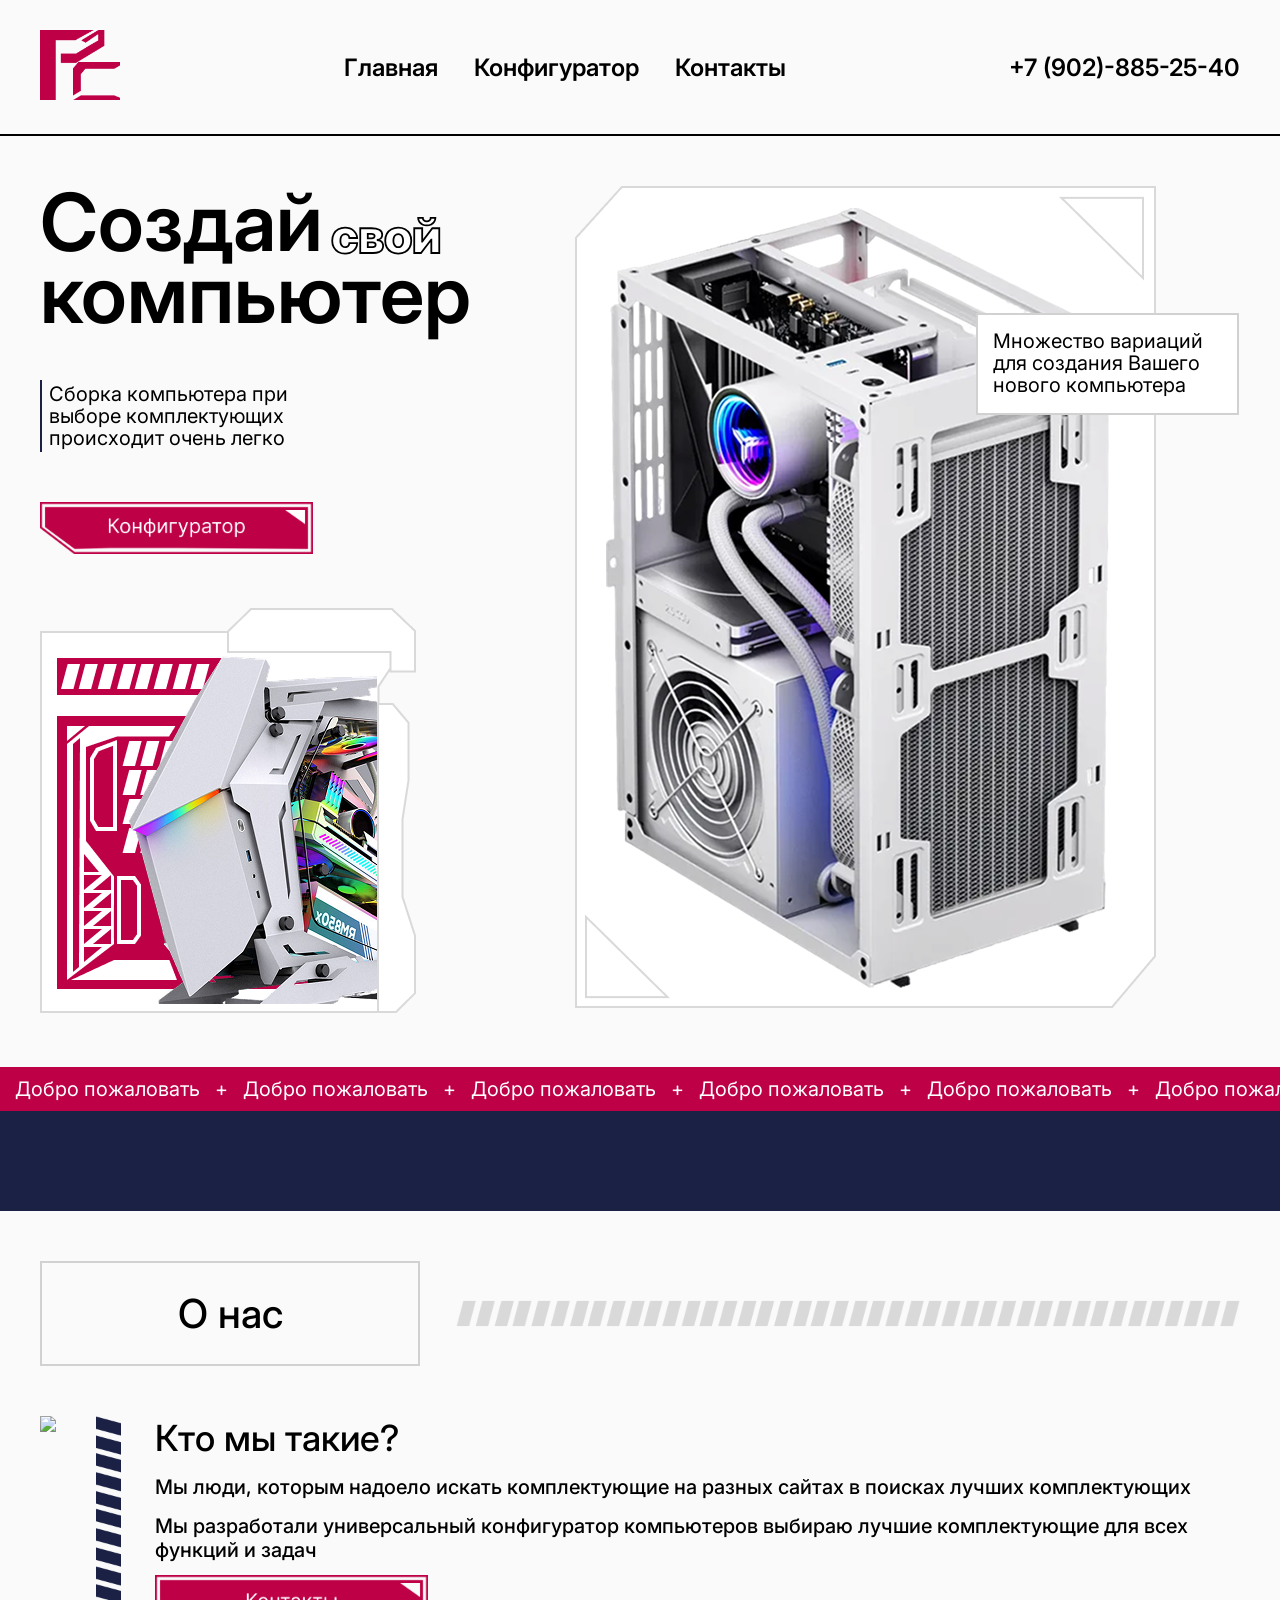
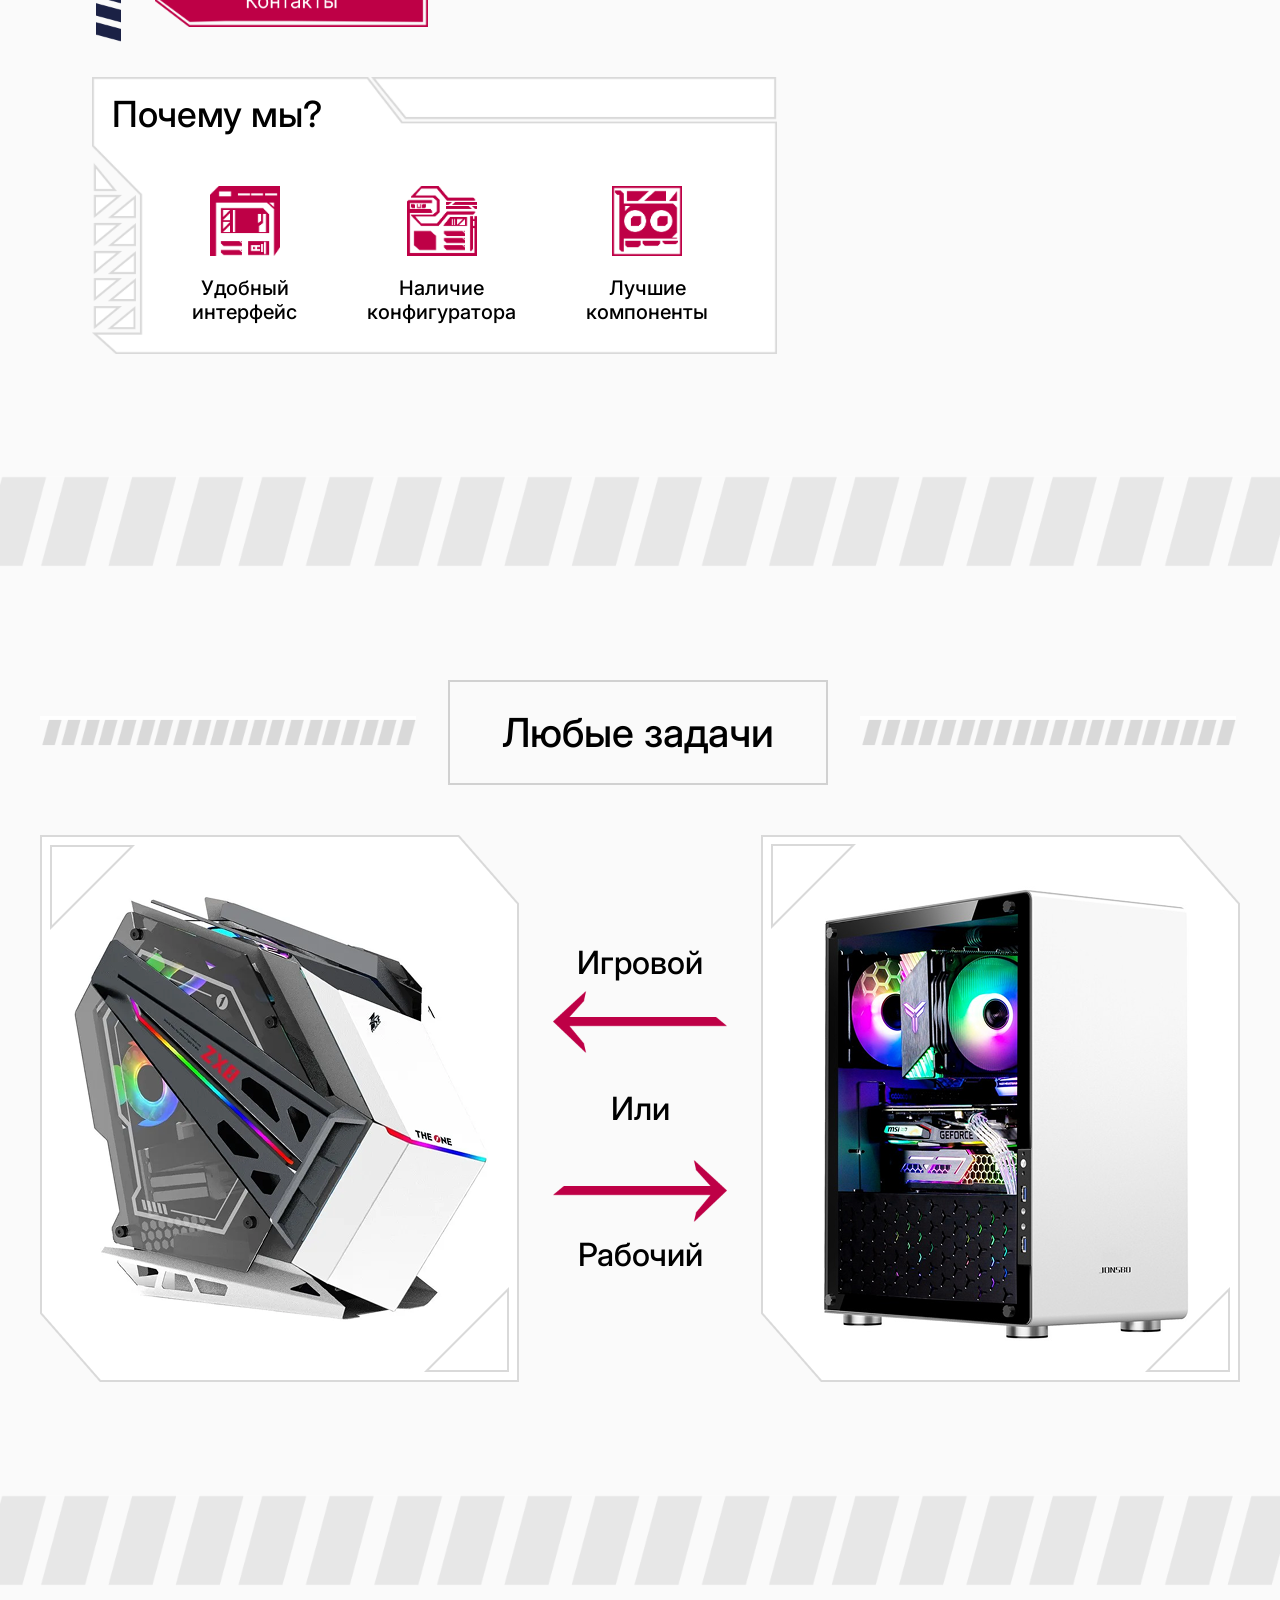
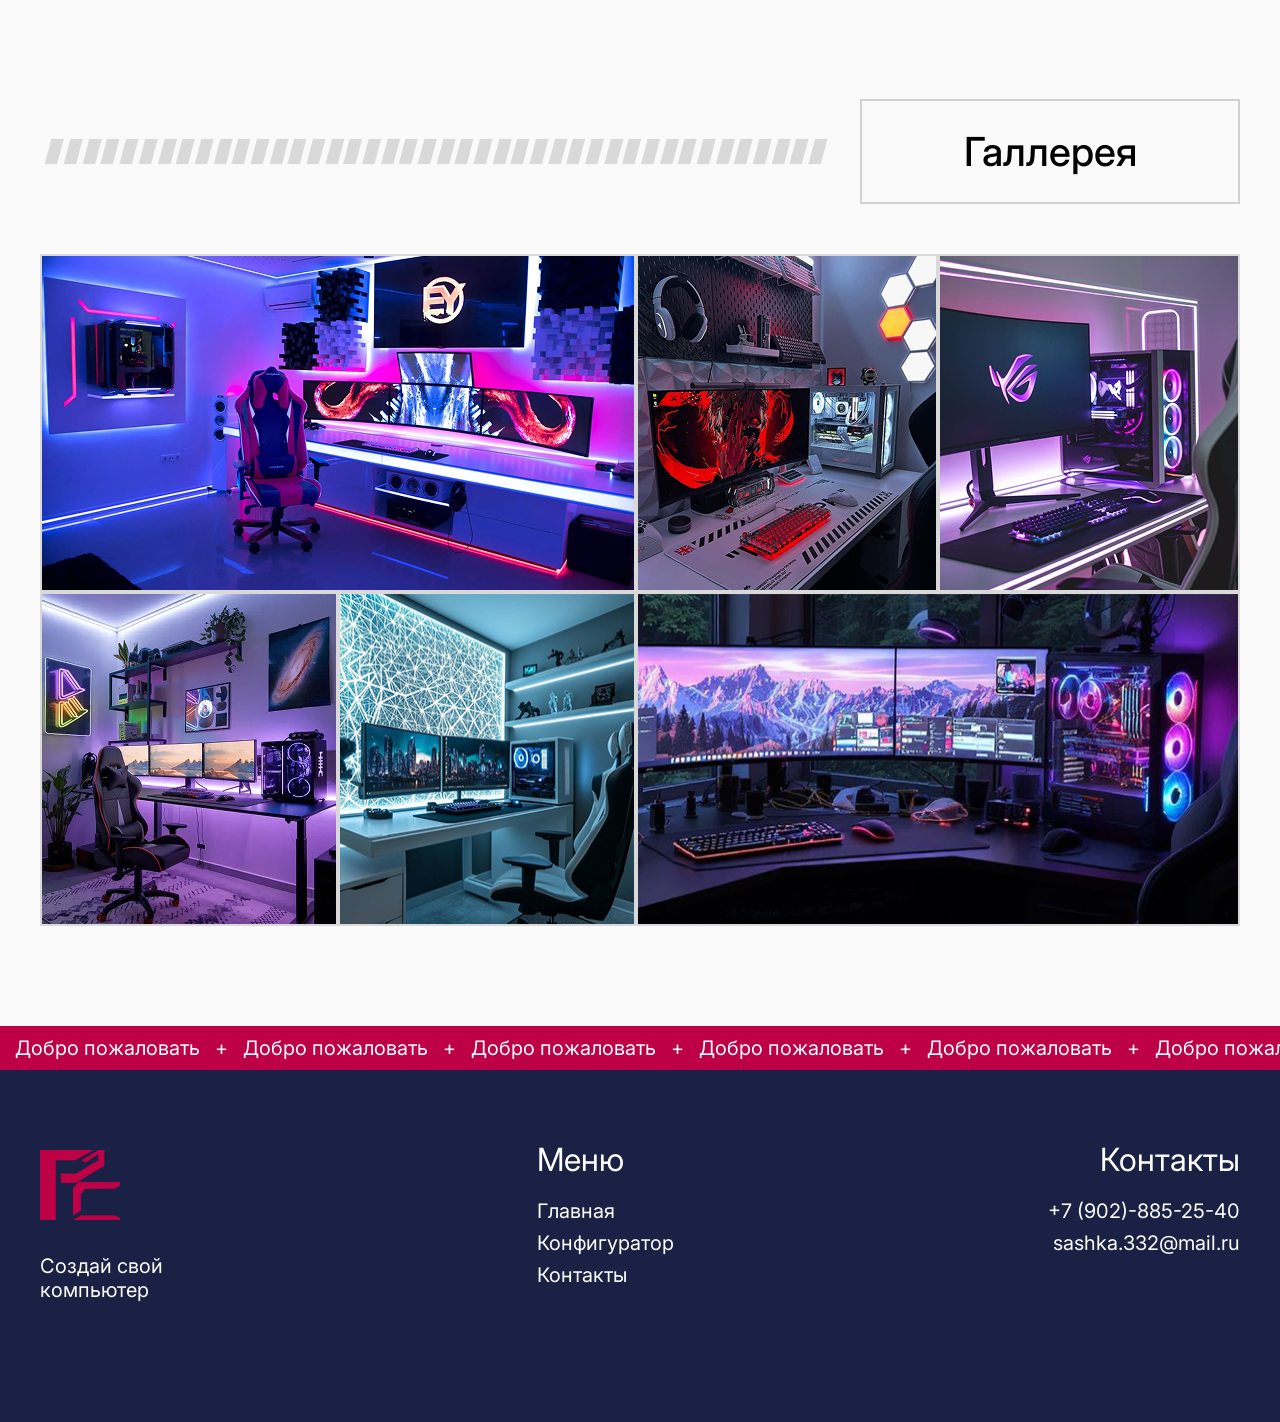
==== index.html @ 6a646ca5 "add" ====
<!DOCTYPE html>
<html lang="ru">
<head>
    <meta charset="UTF-8">
    <meta name="viewport" content="width=device-width, initial-scale=1.0">
    <link rel="stylesheet" href="css/style.css">
    <link rel="stylesheet" href="css/mobileindex.css">
    <title>PC - Главная страница</title>
</head>
<body>
    <!-- Шапка -->
    <header>
        <section class="navbar">
            <div class="main-logo">
                <a href="index.html"><img src="images/Лого.png" height="70px"></a>
            </div>
            <div class="main-menu">
                <a href="index.html">Главная</a>
                <a href="config.html" style="padding-left: 30px; padding-right: 30px;">Конфигуратор</a>
                <a href="contacts.html">Контакты</a>
            </div>
            <div class="main-contacts">
                <a href="tel:+79028852540" class="footer-link">+7 (902)-885-25-40</a>
            </div> 
        </section>
        
    </header>
    <!-- Конец шапки -->
  
    
<!-- Содержание начало -->

    <!--  Тут первый блок  -->
    <section class="coll-two">
        <div class="mainblok-left">
            <div class="main-text">
                <h1>Создай <br> компьютер</h1>
                <p>свой</p>
            </div>
            <div class="stak-and-text">
                <img src="images/палка72.png" height="72px"><p>Сборка компьютера при выборе комплектующих происходит очень легко</p>
            </div>
            <div class="button-img">
                <a href="config.html"><img src="images/Кнопка.png" height="52px"></a>
            </div>
            <img src="images/Фотка поменьше.png" style="margin-top: 50px;">
        </div>
        <div class="mainblok-right">
            <div class="image-from-div"><img src="images/Большая фотка.png"></div>
            <div class="img-border">Множество вариаций<br>для создания Вашего<br>нового компьютера</div>
        </div>
    </section>
    <div class="redline">
        <div class="marquee-one-line">
            <div class="marquee-content" id="marqueeContent">
                <!-- Тут будет текст -->
            </div>
        </div>
    </div>
    <div class="blueline"></div>
    <!--  Конец первого блока  -->

    <!--  Тут второй блок  -->
    <section>
        <div class="coll-two">
            <div class="h2-and-line">
                <h2>О нас</h2>
                <img src="images/ЛинияЗаголовка.png" height="33px" style="padding-left: 32px;"> 
            </div>
        </div>
     
        <div class="coll-two">
            <img src="images/фото.png" height="547px">
            <div>
                <div class="about-block">
                    <img src="images/ГоризонтальнаяЛиния.png" width="33px" height="230px">
                    <div class="texttxet">
                        <h3>Кто мы такие?</h3>
                        <p>Мы люди, которым надоело искать комплектующие на разных сайтах в поисках лучших комплектующих</p>
                        <p>Мы разработали универсальный конфигуратор компьютеров выбираю лучшие комплектующие для всех функций и задач</p>
                        <div style="padding-top: 13px;">
                            <a href="contacts.html"><img src="images/КнопкаКонтакты.png" height="52px"></a>
                        </div>
                    </div>
                </div>
                <div class="whyWe-block">
                    <h3>Почему мы?</h3>
                    <div class="icons">
                        <div class="icons-individual">
                            <img src="images/Иконка _Удобный интерфейс_.png" width="70px">
                            <p>Удобный<br>интерфейс</p>
                        </div>
                        <div class="icons-individual" style="margin-left: 70px; margin-right: 70px;">
                            <img src="images/Иконка _Наличие конфигуратора_.png" width="70px">
                            <p>Наличие<br>конфигуратора</p>
                        </div>
                        <div class="icons-individual">
                            <img src="images/Иконка _Лучшие компононты_.png" width="70px">
                            <p>Лучшие<br>компоненты</p>
                        </div>
                    </div>
                </div>
            </div>
        </div>
    </section>
    <!--  Конец второго блока  -->

    <div class="shadow-line"></div>

    <!--  Начало третьего блока  -->
    <section>
        <div class="line-h2-line">
            <img src="images/МаленькаяЛиния.png" height="33px" style="padding-right: 32px;">
            <h2>Любые задачи</h2>
            <img src="images/МаленькаяЛиния.png" height="33px" style="padding-left: 32px;">
        </div>
        <div class="image-text-image">
            <img src="images/ИгровойПК.png">
            <div class="center-elements">
                <p style="margin-bottom: 9px;">Игровой</p>
                <img src="images/СтрелочкаНалево.png" height="62px">
                <p>Или</p>
                <img src="images/СтрелочкаНаправо.png" height="62px">
                <p style="margin-top: 9px;">Рабочий</p>
            </div>
            <img src="images/РабочийПК.png">
        </div>
    </section>
    <!--  Конец третьего блока  -->

    <div class="shadow-line"></div>

    <!--  Начало четвёртого блока  -->
    <section>
        <div class="coll-two">
            <div class="h2-and-line">
                <img src="images/ЛинияЗаголовка.png" height="33px" style="padding-right: 32px;"> 
                <h2>Галлерея</h2>
            </div>
        </div>
        <div>
            <div class="images" style="margin-top: 50px;">
                <img src="images/img1.png">
                <img src="images/img2.png">
                <img src="images/img3.png">
            </div>
            <div class="images">
                <img src="images/img4.png">
                <img src="images/img5.png">
                <img src="images/img6.png">
            </div>
        </div>
    </section>
    <!--  Конец четвёртого блока  -->

<!--  Конец содержания  -->
    <!--  Подвал  -->
    <footer>
        <div class="redline">
            <div class="marquee-one-line">
                <div class="marquee-content" id="marqueeContent2">
                    <!-- Тут будет текст -->
                </div>
            </div>
        </div>
        <div class="content-footer">
            <div class="div-with-logo">
                <div class="main-logo">
                    <a href="index.html"><img src="images/Лого.png" height="70px"></a>
                </div>
                <p>Создай свой<br>компьютер</p>
            </div>
            <div class="footer-menu1">
                <h4>Меню</h4>
                <nav>  
                    <ul class="footer-menu">  
                        <li class="footer-menu-item">
                            <a href="index.html" class="footer-link">Главная</a>
                        </li>  
                        <li class="footer-menu-item">
                            <a href="config.html" class="footer-link">Конфигуратор</a>
                        </li>  
                        <li class="footer-menu-item">
                            <a href="contacts.html" class="footer-link">Контакты</a>
                        </li>  
                    </ul>  
                </nav>  
            </div>
            <div class="footer-menu2">
                <h4>Контакты</h4>
                <nav>  
                    <ul class="footer-menu">  
                        <li class="footer-menu-item">
                            <a href="tel:+79028852540" class="footer-link">+7 (902)-885-25-40</a>
                        </li>  
                        <li class="footer-menu-item">
                            <a href="mailto:sashka.332@mail.ru" class="footer-link">sashka.332@mail.ru</a>
                        </li>   
                    </ul>  
                </nav>  
            </div>
        </div>
    </footer>
    <!--  Подвал  -->

    <script src="js/scripts.js"></script>
</body>
</html>
---- css/style.css ----
@import url('https://fonts.googleapis.com/css2?family=Inter:ital,opsz,wght@0,14..32,100..900;1,14..32,100..900&display=swap');
* {
    font-family: "Inter", sans-serif;
}

body {
    background-color: #fafafa;
    width: 100%;
    margin: 0px;
}

section {
    width: 1200px;
    margin-left: auto;
    margin-right: auto;
}

.coll-two {
    margin-top: 50px;
    display: flex;
    flex-direction: row;
}

.main-text {
    display: flex;
}

.main-text p {
    color: #fff;
    font-size: 48px;
    font-weight: 800;
    margin-top: 20px;
    margin-left: -140px;
    -webkit-text-stroke: 1.8px #000;
}

h1 {
    font-size: 80px;
    font-weight: 600;
    line-height: 90%;
    margin: 0px;
}

h2 {
    font-size: 40px;
    font-weight: 500;
    border: #d1d1d1 2px solid;
    width: 376px;
    text-align: center;
    padding-top: 26px;
    padding-bottom: 26px;
    margin: 0px;
}

h3 {
    font-size: 36px;
    font-weight: 500;
    margin: 0;
}

.stak-and-text {
    width: 250px;
    height: 72px;
    margin-top: 50px;
    font-size: 20px;
    line-height: 110%;
    display: flex;
}

.stak-and-text p {
    margin: auto;
}

.stak-and-text img {
    padding-right: 7px;
}

.button-img{
    margin-top: 50px;
}

.mainblok-right {
    display: flex;
    margin-left: 93px;
}
.img-border {
    width: 230px;
    height: 70px;
    font-size: 20px;
    font-weight: 400;
    line-height: 110%;
    background-color: #fff;
    border: 2px #d1d1d1 solid;
    padding-left: 15px;
    padding-top: 15px;
    padding-bottom: 13px;
    padding-right: 14px;
    margin-left: -180px;
    margin-top: 127px;
}

.image-from-div {
    margin-left: 40px;
}

.redline {
    background-color: #BE0046;
    padding-top: 10px;
    padding-bottom: 10px;
    margin-top: 50px;
}

.redline p {
   color: #fff; 
   font-size: 20px; 
   line-height: 100%; 
   letter-spacing: 7px;
   text-align: center; 
}

.blueline {
    height: 100px;
    background-color: #1B2145;
}

.h2-and-line {
    display: flex;
    align-items: center;
}

.about-block {
    display: flex;
    margin-left: 36px;
}

.about-block p {
    font-size: 20px;
    font-weight: 500;
    margin: 0;
    padding-top: 15px;
}
.texttxet {
    padding-left: 30px;
}
.whyWe-block {
    background-image: url(../images/ПочемуМы.png);
    background-size: contain;
    background-repeat: no-repeat;
    margin-left: 36px;
    margin-top: 31px;
    width: 685px;
    height: 277px;
}

.whyWe-block h3{
    padding-top: 15px;
    padding-left: 20px;
}
.icons {
    display: flex;
    margin-left: 100px;
    margin-top: 50px;
}

.icons-individual {
    text-align: center;
    font-size: 20px;
    font-weight: 500;
}

.icons-individual p{
    margin: 0;
    padding-top: 15px;
}

.shadow-line {
    margin-top: 100px;
    margin-bottom: 100px;
    height: 117px;
    background-image: url(../images/Разделение.png);
    background-size: cover;
}

.line-h2-line {
    display: flex;
    align-items: center;
}


/**/
        
        .marquee-content {
            display: inline-block;
            white-space: nowrap;
            animation: scroll 250s linear infinite;
        }
        
        .text-item {
            display: inline-block;
            color: white;
            font-size: 20px;
            font-weight: 400;
            padding: 0 15px;
        }
        
        .plus-item {
            display: inline-block;
            color: #fff;
            font-size: 20px;
            font-weight: 400;
            margin: 0;
            animation: pulse 1s infinite alternate;
        }
        
        @keyframes scroll {
            0% {
                transform: translateX(0);
            }
            100% {
                transform: translateX(-50%);
            }
        }
        
        
        /* Градиентные края */
        .marquee-one-line::before {
            content: '';
            position: absolute;
            top: 0;
            left: 0;
            width: 100px;
            height: 100%;
            z-index: 2;
            pointer-events: none;
        }
        
        .marquee-one-line::after {
            content: '';
            position: absolute;
            top: 0;
            right: 0;
            width: 100px;
            height: 100%;
            z-index: 2;
            pointer-events: none;
        }

.image-text-image {
    display: flex;
    align-items: center;
    margin-top: 50px;
}

.center-elements {
    align-items: center;
    margin-left: 34px;
    margin-right: 34px;
}
.center-elements p{
    font-size: 32px;
    font-weight: 500;
    text-align: center;
}
.images {
    display: flex;
}

footer  {
    background-color: #1B2145;
}

.content-footer {
    display: flex;
    margin: auto;
    width: 1200px;
}

.div-with-logo p{
    font-size: 20px;
    font-weight: 400;
    color: #fff;
}

.footer-menu1 {
    margin-left: auto;
    margin-right: auto;
}

.footer-menu1 h4{
    font-size: 32px;
    font-weight: 400;
    color: #fff;
    margin-top: 0;
    margin-bottom: 20px;
}

.footer-menu1 a{
    font-size: 20px;
    font-weight: 400;
    color: #fff;

}
.footer-menu2 {
    text-align: right;
}

.footer-menu2 h4{
    font-size: 32px;
    font-weight: 400;
    color: #fff;
    margin-top: 0;
    margin-bottom: 20px;
}

.footer-menu2 a{
    font-size: 20px;
    font-weight: 400;
    color: #fff;

}

.footer-menu {
    list-style: none;
    padding: 0;
    margin: 0;
}

.footer-menu-item {
    margin-bottom: 8px;
}

.footer-link {
    text-decoration: none;
    color: inherit;
}

.footer-menu1 a:hover{
    color: #BE0046;
}

.footer-menu2 a:hover{
    color: #BE0046;
}

.marquee-one-line {
    position: relative;
    overflow: hidden;
    width: 100%;
}

.marquee-content {
    display: inline-block;
    white-space: nowrap;
    animation: scroll 200s linear infinite;
}

/* Для верхней строки - другой ID */
#marqueeContent {
    animation: scroll 200s linear infinite;
}

/* Для нижней строки в футере - другой ID */
#marqueeContent2 {
    animation: scroll 200s linear infinite;
}

/* Убираем градиенты если они не нужны */
.marquee-one-line::before,
.marquee-one-line::after {
    display: none; /* Убираем если не нужны градиенты */
}

/* Или настрой градиенты правильно если хочешь оставить */
.marquee-one-line::before {
    content: '';
    position: absolute;
    top: 0;
    left: 0;
    width: 100px;
    height: 100%;
    background: linear-gradient(to right, #BE0046, transparent);
    z-index: 2;
    pointer-events: none;
}

.marquee-one-line::after {
    content: '';
    position: absolute;
    top: 0;
    right: 0;
    width: 100px;
    height: 100%;
    background: linear-gradient(to left, #BE0046, transparent);
    z-index: 2;
    pointer-events: none;
}

/* Пауза при наведении */
.marquee-content:hover {
    animation-play-state: paused;
}

/* Исправление для footer */
footer {
    margin-top: 100px;
    background-color: #1B2145;
    overflow: hidden; /* Чтобы градиенты не выходили за пределы */
}

.content-footer {
    padding-top: 50px;
    padding-bottom: 100px;
}

.footer-menu1, .footer-menu2 {
    padding-top: 20px;
}

/* Убери если это мешает */
footer .redline {
    margin-top: 0;
}

/* Дополнительные исправления */
.text-item, .plus-item {
    font-size: 20px;
    font-weight: 400;
    color: white;
}

.plus-item {
    animation: pulse 1s infinite alternate;
}

@keyframes pulse {
    0% { opacity: 0.7; }
    100% { opacity: 1; }
}

header{
    border-bottom: 2px #000 solid;
}

.main-menu {
    font-size: 24px;
    font-weight: 600;
    text-align: center;
    margin-left: auto;
    margin-right: auto;
}

.main-menu a{
    text-decoration: none;
    color: #000;
}

.main-contacts a{
    font-size: 24px;
    font-weight: 600;
    text-decoration: none;
    color: #000;
}

.navbar {
    display: flex;
    align-items: center;
}

.main-logo{
    margin-top: 30px;
    margin-bottom: 30px;
}

.image-icons {
    display: flex;
    margin-top: 100px;
    margin-bottom: 100px;
}

.contacts {
    margin-left: 36px;
}

.contacts-items{
    display: flex;
    align-items: center;
}
.contacts-items p {
    font-size: 24px;
    font-weight: 500;
    padding-left: 33px;
    color: #000;
    text-decoration: none;
    margin: 0;
}

.contacts-items a {
    font-size: 24px;
    font-weight: 500;
    color: #000;
    text-decoration: none;
    margin: 0;
    padding-left: 33px;
}
.contacts-image {
    margin-left: -33px;
}

.social-icons {
    display: flex;
    margin-top: 33px;
}
---- css/mobileindex.css ----
/* Планшеты 1200px - 768px */
@media (max-width: 1200px) {
    section {
        width: 90%;
        max-width: 768px;
    }
    
    .content-footer {
        width: 90%;
        max-width: 768px;
    }
    
    .image-icons {
        flex-direction: column;
        align-items: center;
    }
    
    .contacts {
        margin-left: 0;
        margin-top: 36px;
    }
    
    iframe {
        width: 100%;
        max-width: 685px;
        height: 300px;
    }
    
    .main-menu a {
        padding-left: 15px;
        padding-right: 15px;
    }
    
    .main-contacts a {
        font-size: 20px;
    }
    
    .coll-two {
        justify-content: center;
    }
    
    h2 {
        width: 300px;
        font-size: 36px;
        padding-top: 20px;
        padding-bottom: 20px;
    }
    .h2-and-line img {
        display: none;
    }
}

/* Планшеты 768px и меньше */
@media (max-width: 768px) {
    .navbar {
        flex-direction: column;
        padding: 15px 0;
    }
    .main-logo{
        margin: 0;
    }
    .main-menu {
        margin-top: 20px;
    }
    
    .main-contacts {
        margin-top: 10px;
    }
    
    .image-icons {
        margin-top: 50px;
        margin-bottom: 50px;
    }
    
    .content-footer {
        flex-direction: column;
        text-align: center;
    }
    
    .footer-menu1, .footer-menu2 {
        margin: 20px 0;
        text-align: center;
    }
    
    .footer-menu2 {
        text-align: center;
    }
    
    .div-with-logo {
        margin-bottom: 20px;
    }
    
    h1 {
        font-size: 60px;
    }
    
    .main-text p {
        font-size: 36px;
        margin-left: -100px;
    }
    
    .h2-and-line {
        flex-direction: column;
        align-items: center;
    }
    
    .h2-and-line img {
        display: none;
    }
    .contacts-items {
        display: flex;
        flex-direction: row;
    }
    .main-contacts {
        display: none;
    }
}

/* Мобильные устройства 420px - 320px */
@media (max-width: 425px) {
    .mainblok-right {
        display: none;
    }
    .main-text {
        margin-left: 10%;
    }
    .line-h2-line img {
        display: none;
    }
    .line-h2-line {
        flex-direction: column;
        align-items: center;
    }
    .whyWe-block {
        background-image: none;
        background-color: #fff;
        border: 2px #d1d1d1 solid;
        width: auto;
        height: auto;
        margin: auto;
    }

    section {
        width: 95%;
    }
    
    .content-footer {
        width: 95%;
    }
    
    .main-menu {
        display: flex;
        flex-direction: column;
        gap: 10px;
        font-size: 16px;
    }
    
    .main-menu a {
        font-size: 16px;
    }

    
    h1 {
        font-size: 48px;
    }
    
    h2 {
        width: 250px;
        font-size: 28px;
        padding-top: 15px;
        padding-bottom: 15px;
    }
    
    h3 {
        font-size: 28px;
    }
    
    .main-text p {
        font-size: 28px;
        margin-left: -70px;
        margin-top: 10px;
        -webkit-text-stroke: 1px #000;
    }
    
    .main-contacts a {
        display: none;
    }
    
    .contacts-items {

        text-align: left;
    }
    
    .contacts-items p,
    .contacts-items a {
        padding-left: 10;
        padding-top: 15px;
        font-size: 20px;
    }
    
    .contacts-items a {
        text-align: center;
    }
    
    .social-icons {
        justify-content: left;
        flex-wrap: wrap;
        gap: 20px;
    }

    .main-logo img {
        height: 50px;
    }
    
    .div-with-logo img {
        height: 50px;
    }
    
    .stak-and-text {
        font-size: 16px;
        margin-top: 30px;
        margin-left: 10%;
    }
    
    .button-img {
        margin-top: 30px;
        margin-left: 5%;
    }
    
    .img-border {
        margin-left: -120px;
        margin-top: 80px;
        width: 180px;
        height: 60px;
        font-size: 16px;
    }
    
    .marquee-content {
        animation: scroll 120s linear infinite;
    }
    
    .text-item, .plus-item {
        font-size: 16px;
    }
    
    .footer-menu1 h4,
    .footer-menu2 h4 {
        font-size: 24px;
    }
    
    .footer-menu1 a,
    .footer-menu2 a {
        font-size: 16px;
    }
    
    .div-with-logo p {
        font-size: 16px;
    }

    .h2-and-line img {
        display: none;
    }
    
    /* Исправления для адаптации текущей страницы */
    .coll-two {
        flex-direction: column;
    }
    .coll-two > img {
        height: auto;
    }

    .mainblok-left > img {
        width: 100%;
    }

    .mainblok-left, .mainblok-right {
        width: 100%;
    }
    
    .mainblok-right .image-from-div img {
        width: 100%;
        height: auto;
    }
    
    .img-border {
        margin-left: 0;
        margin-top: 20px;
        width: auto;
        text-align: center;
    }
    .texttxet {
        padding-left: 5px;
    }
    .texttxet p{
        font-size: 18px;
    }
    .about-block {
        margin: auto;
        padding-top: 30px;
        padding-bottom: 30px;
        padding-left: 0px;
    }
    
    .icons {
        flex-direction: column;
        align-items: center;
        margin-left: auto;
        margin-right: auto;
        margin-bottom: 20px;
        margin-top: 20px;
    }
    
    .icons-individual {
        margin: 10px 0 !important;
    }
    
    .image-text-image {
        flex-direction: column;
    }
    
    .image-text-image img {
        width: 100%;
        max-width: 300px;
    }
    
    .images {
        flex-direction: column;
    }
    
    .images img {
        width: 100%;
        margin-bottom: 15px;
    }
}

/* Очень маленькие экраны 320px и меньше */
@media (max-width: 320px) {
    h1 {
        font-size: 40px;
    }
    
    h2 {
        width: 200px;
        font-size: 24px;
    }
    
    .main-text p {
        font-size: 24px;
        margin-left: -50px;
    }
}

/* Дополнительные улучшения для мобильных устройств */
@media (max-width: 420px) {

    .line-h2-line img {
        display: none;
    }

    /* Улучшение навигации на мобильных */
    .navbar {
        padding: 10px 0;
    }
    
    .main-logo {
        margin-top: 10px;
        margin-bottom: 10px;
    }
    
    /* Улучшение футера */
    .content-footer {
        padding-top: 30px;
        padding-bottom: 30px;
    }
    
    .footer-menu-item {
        margin-bottom: 5px;
    }
    
    /* Улучшение бегущей строки */
    .marquee-one-line::before,
    .marquee-one-line::after {
        width: 30px; /* Уменьшаем градиенты на мобильных */
    }
}
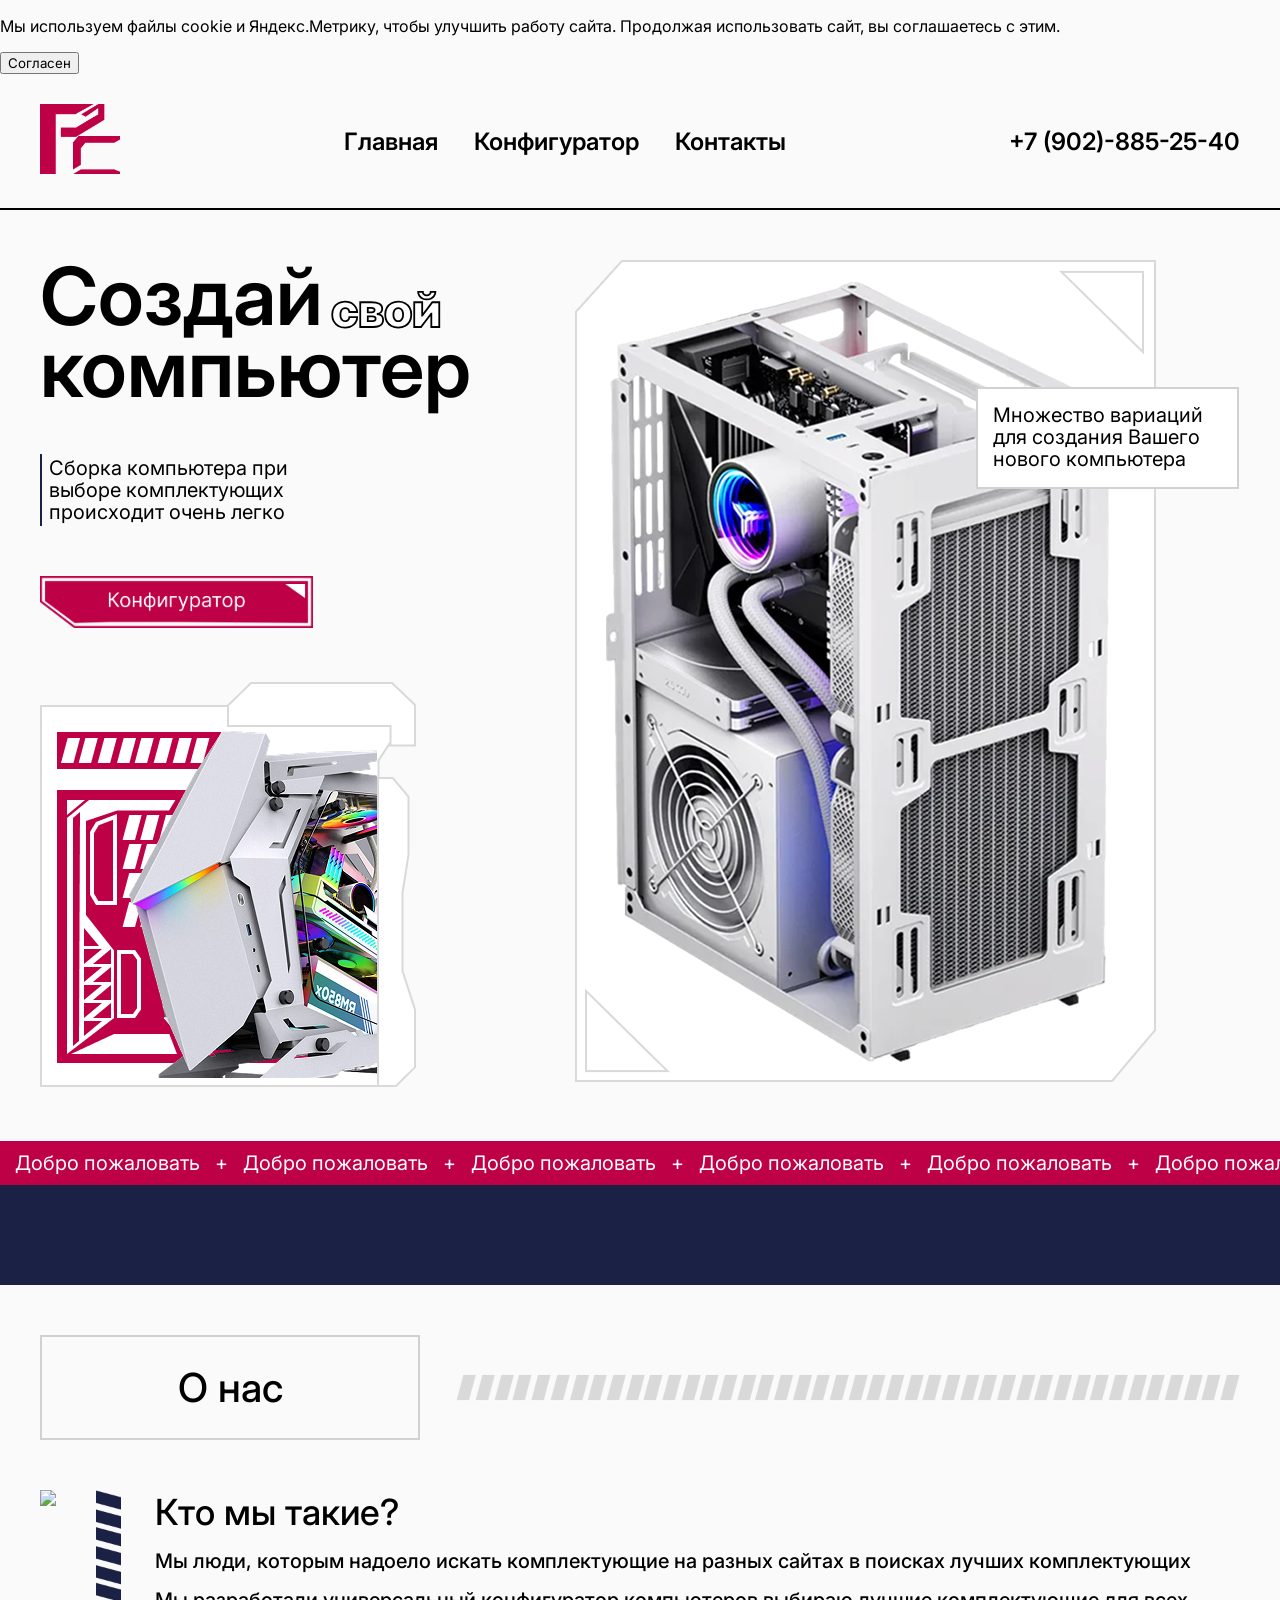
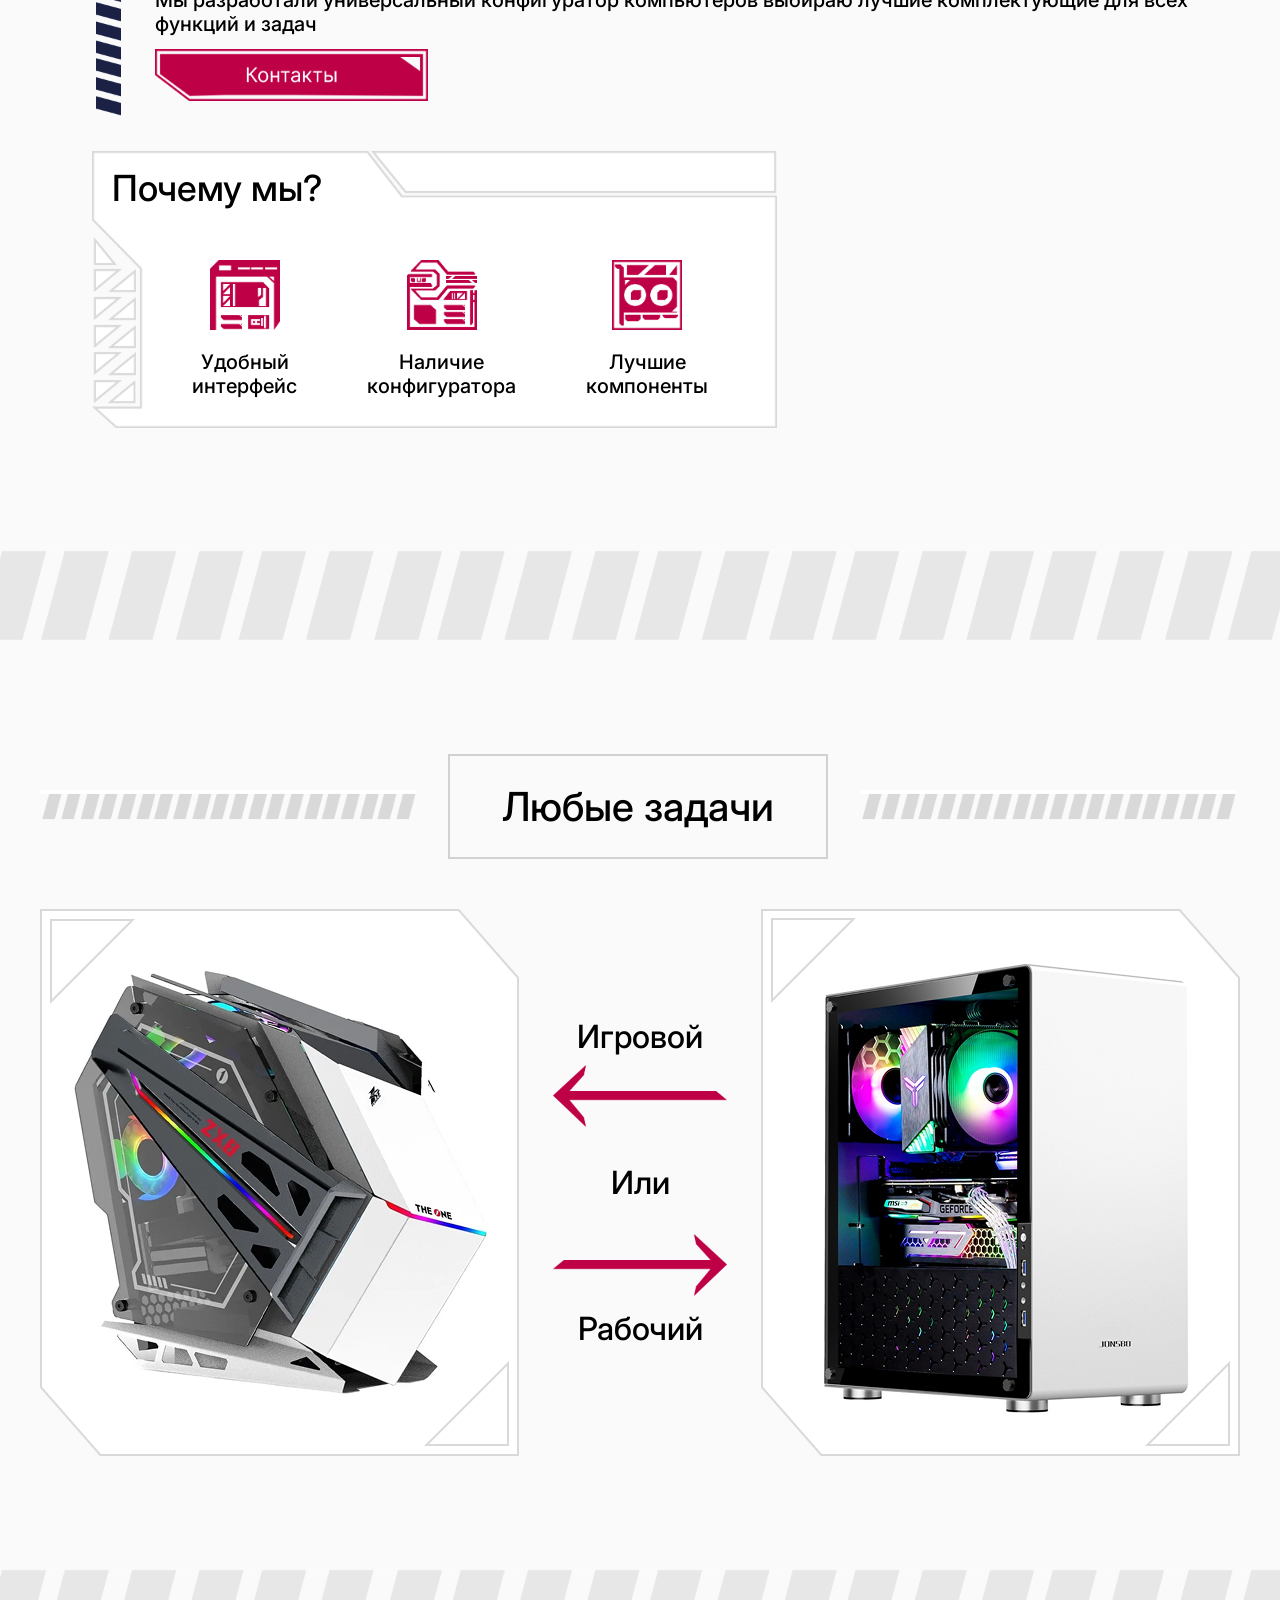
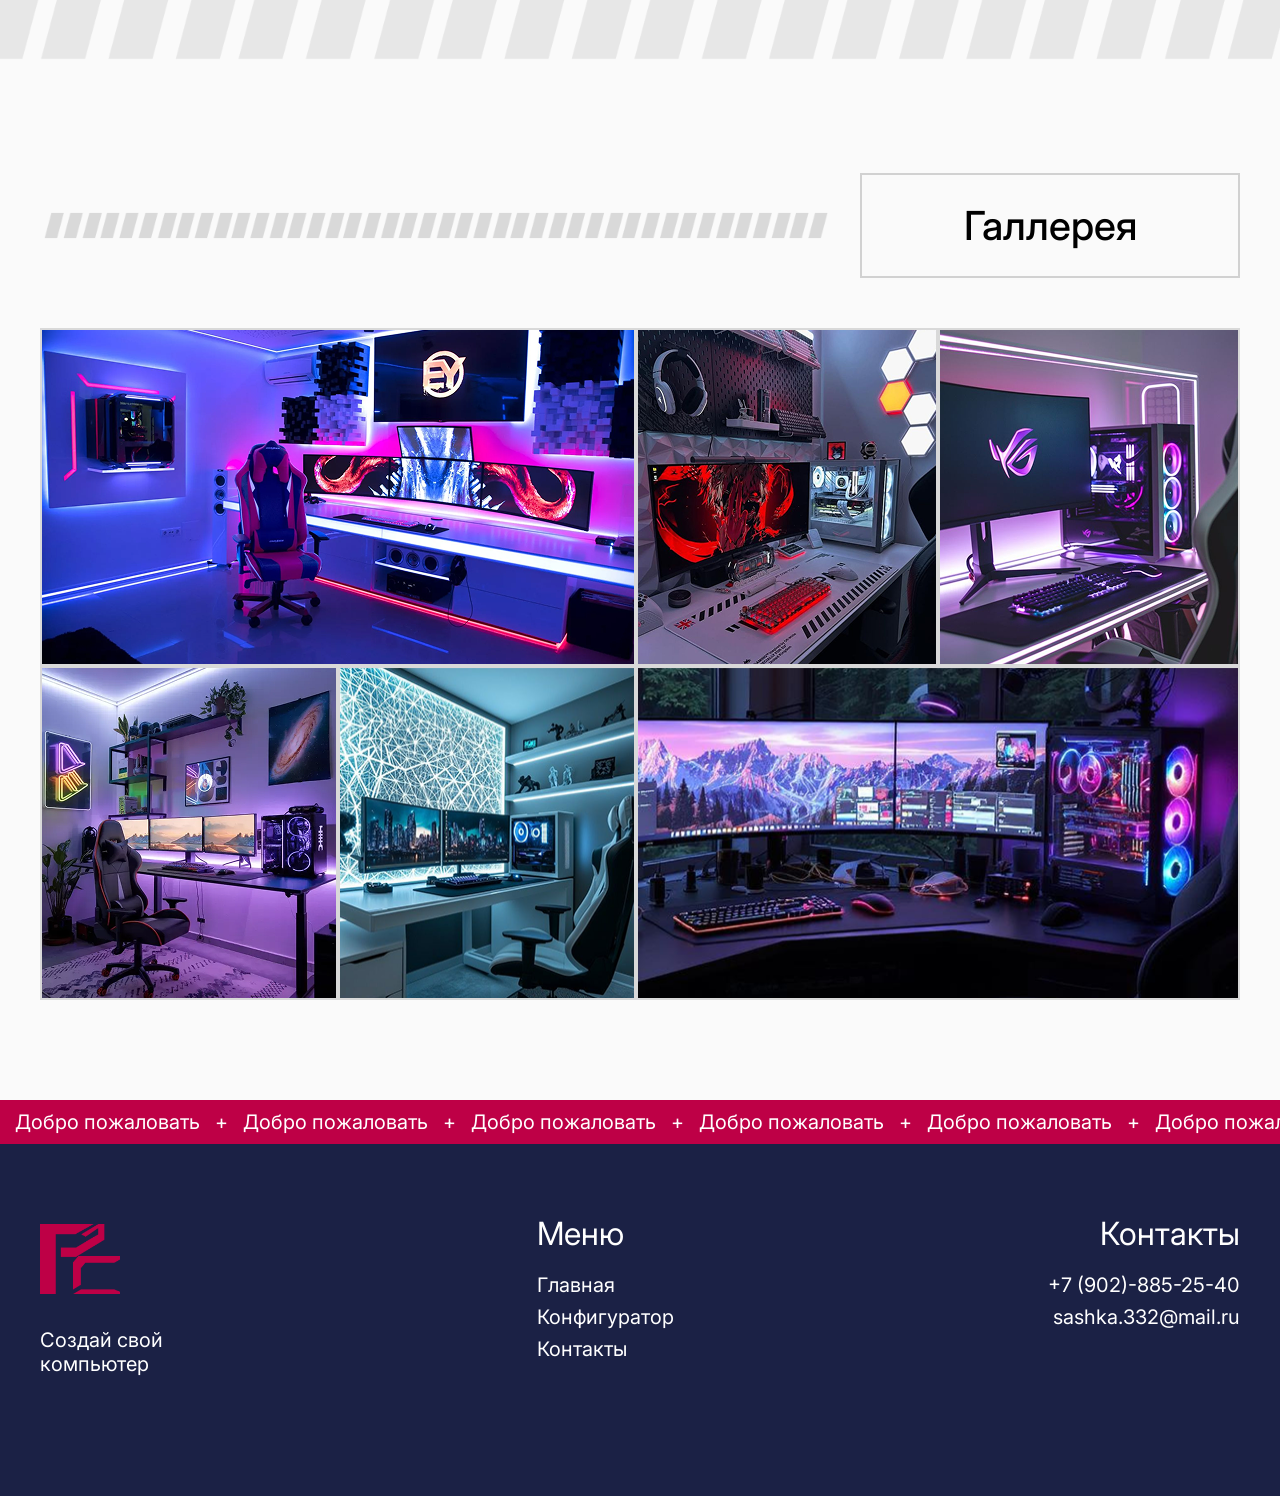
==== commit 4052273a: "Update index.html" ====
--- a/index.html
+++ b/index.html
@@ -5,9 +5,27 @@
     <meta name="viewport" content="width=device-width, initial-scale=1.0">
     <link rel="stylesheet" href="css/style.css">
     <link rel="stylesheet" href="css/mobileindex.css">
+    <!-- Yandex.Metrika counter   -->
+<script type="text/javascript">
+    (function(m,e,t,r,i,k,a){
+        m[i]=m[i]||function(){(m[i].a=m[i].a||[]).push(arguments)};
+        m[i].l=1*new Date();
+        for (var j = 0; j < document.scripts.length; j++) {if (document.scripts[j].src === r) { return; }}
+        k=e.createElement(t),a=e.getElementsByTagName(t)[0],k.async=1,k.src=r,a.parentNode.insertBefore(k,a)
+    })(window, document,'script','https://mc.yandex.ru/metrika/tag.js?id=107226571', 'ym');
+
+    ym(107226571, 'init', {ssr:true, webvisor:true, clickmap:true, ecommerce:"dataLayer", referrer: document.referrer, url: location.href, accurateTrackBounce:true, trackLinks:true});
+</script>
+<noscript><div><img src="https://mc.yandex.ru/watch/107226571" style="position:absolute; left:-9999px;" alt="" /></div></noscript>
+<!-- /Yandex.Metrika counter -->
     <title>PC - Главная страница</title>
 </head>
 <body>
+    <!-- Соглашение на сбор аналитики -->
+    <div id="cookie-notification" class="cookie-notification" style="display: none;">
+  <p>Мы используем файлы cookie и Яндекс.Метрику, чтобы улучшить работу сайта. Продолжая использовать сайт, вы соглашаетесь с этим.</p>
+  <button id="agree-button">Согласен</button>
+</div>
     <!-- Шапка -->
     <header>
         <section class="navbar">
@@ -205,4 +223,8 @@
 
     <script src="js/scripts.js"></script>
 </body>
-</html>+
+</html>
+
+
+
